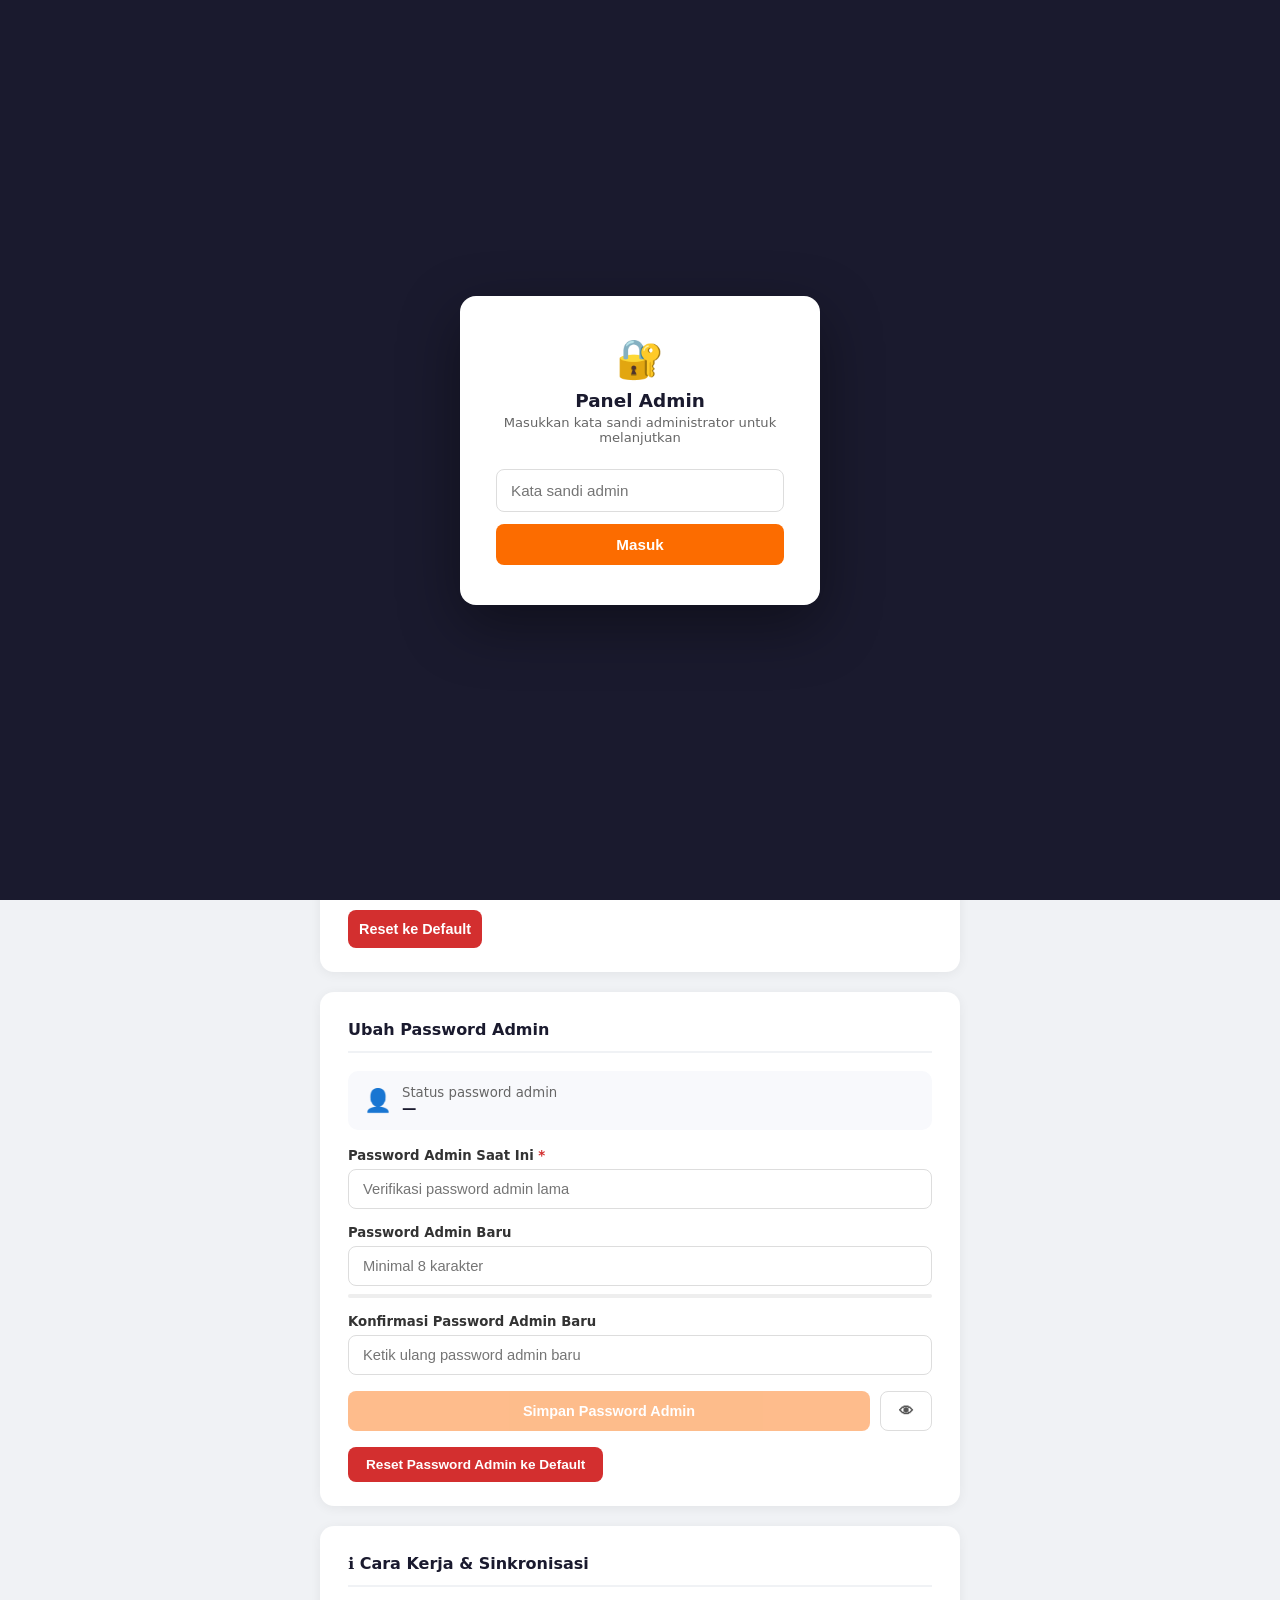
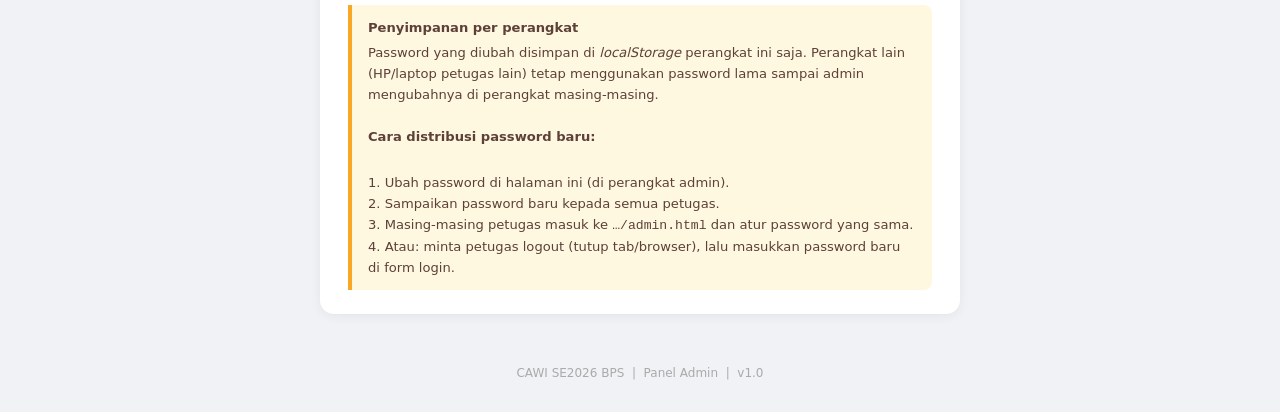
==== admin.html @ 542b2cf7 "First Commit" ====
<!DOCTYPE html>
<html lang="id">
<head>
  <meta charset="UTF-8"/>
  <meta name="viewport" content="width=device-width, initial-scale=1.0"/>
  <title>Admin — CAWI SE2026 BPS</title>
  <style>
    *, *::before, *::after { box-sizing: border-box; margin: 0; padding: 0; }
    body {
      font-family: 'Segoe UI', system-ui, sans-serif;
      background: #f0f2f5;
      min-height: 100vh;
      display: flex;
      flex-direction: column;
      align-items: center;
      padding: 32px 16px;
      color: #1a1a2e;
    }

    /* ── Gate ── */
    #adminGate {
      position: fixed; inset: 0;
      background: #1a1a2e;
      display: flex; align-items: center; justify-content: center;
      z-index: 9999;
    }
    .gate-box {
      background: #fff;
      border-radius: 16px;
      padding: 40px 36px;
      width: 360px;
      box-shadow: 0 20px 60px rgba(0,0,0,.4);
      text-align: center;
    }
    .gate-box .logo {
      font-size: 2.4rem;
      margin-bottom: 8px;
    }
    .gate-box h2 {
      font-size: 1.15rem;
      font-weight: 700;
      color: #1a1a2e;
      margin-bottom: 4px;
    }
    .gate-box p {
      font-size: .82rem;
      color: #666;
      margin-bottom: 24px;
    }
    .gate-box input {
      width: 100%;
      padding: 12px 14px;
      border: 1.5px solid #ddd;
      border-radius: 8px;
      font-size: .95rem;
      outline: none;
      margin-bottom: 12px;
      transition: border-color .2s;
    }
    .gate-box input:focus { border-color: #fc6c00; }
    .gate-box button {
      width: 100%;
      padding: 12px;
      background: #fc6c00;
      color: #fff;
      border: none;
      border-radius: 8px;
      font-size: .95rem;
      font-weight: 600;
      cursor: pointer;
      transition: background .2s;
    }
    .gate-box button:hover { background: #e05a00; }
    .gate-error {
      display: none;
      color: #d32f2f;
      font-size: .82rem;
      margin-top: 10px;
    }

    /* ── Header ── */
    .top-bar {
      width: 100%;
      max-width: 640px;
      display: flex;
      align-items: center;
      justify-content: space-between;
      margin-bottom: 28px;
    }
    .top-bar h1 {
      font-size: 1.25rem;
      font-weight: 700;
      color: #1a1a2e;
    }
    .top-bar h1 span { color: #fc6c00; }
    .btn-back {
      text-decoration: none;
      font-size: .83rem;
      color: #555;
      border: 1px solid #ddd;
      padding: 6px 14px;
      border-radius: 8px;
      background: #fff;
      transition: background .2s;
    }
    .btn-back:hover { background: #f5f5f5; }

    /* ── Cards ── */
    .card {
      width: 100%;
      max-width: 640px;
      background: #fff;
      border-radius: 14px;
      padding: 28px 28px 24px;
      box-shadow: 0 2px 12px rgba(0,0,0,.06);
      margin-bottom: 20px;
    }
    .card-title {
      font-size: 1rem;
      font-weight: 700;
      color: #1a1a2e;
      margin-bottom: 18px;
      padding-bottom: 12px;
      border-bottom: 2px solid #f0f2f5;
    }
    .status-row {
      display: flex;
      align-items: center;
      gap: 10px;
      background: #f8f9fc;
      border-radius: 10px;
      padding: 14px 16px;
      margin-bottom: 8px;
    }
    .status-icon { font-size: 1.4rem; }
    .status-label { font-size: .83rem; color: #666; }
    .status-value { font-size: .9rem; font-weight: 600; color: #1a1a2e; }
    .badge {
      display: inline-block;
      font-size: .72rem;
      font-weight: 700;
      padding: 3px 9px;
      border-radius: 20px;
      margin-left: 8px;
    }
    .badge-default { background: #e3f2fd; color: #1565c0; }
    .badge-custom  { background: #e8f5e9; color: #2e7d32; }

    .form-group { margin-bottom: 16px; }
    .form-group label {
      display: block;
      font-size: .83rem;
      font-weight: 600;
      color: #333;
      margin-bottom: 6px;
    }
    .form-group input {
      width: 100%;
      padding: 11px 14px;
      border: 1.5px solid #ddd;
      border-radius: 8px;
      font-size: .92rem;
      outline: none;
      transition: border-color .2s;
    }
    .form-group input:focus { border-color: #fc6c00; }
    .field-hint {
      font-size: .76rem;
      color: #888;
      margin-top: 4px;
    }
    .hash-preview {
      display: none;
      margin-top: 6px;
      padding: 10px 12px;
      background: #f8f9fc;
      border-radius: 8px;
      font-family: monospace;
      font-size: .78rem;
      color: #555;
      word-break: break-all;
    }
    .strength-bar-wrap {
      height: 4px;
      background: #eee;
      border-radius: 4px;
      margin-top: 8px;
      overflow: hidden;
    }
    .strength-bar {
      height: 100%;
      border-radius: 4px;
      transition: width .3s, background .3s;
      width: 0;
    }
    .strength-label {
      font-size: .73rem;
      margin-top: 4px;
    }

    .btn-row {
      display: flex;
      gap: 10px;
      margin-top: 8px;
    }
    .btn {
      flex: 1;
      padding: 11px;
      border: none;
      border-radius: 8px;
      font-size: .9rem;
      font-weight: 600;
      cursor: pointer;
      transition: background .2s, opacity .2s;
    }
    .btn:disabled { opacity: .45; cursor: not-allowed; }
    .btn-primary { background: #fc6c00; color: #fff; }
    .btn-primary:not(:disabled):hover { background: #e05a00; }
    .btn-danger  { background: #d32f2f; color: #fff; }
    .btn-danger:not(:disabled):hover  { background: #b71c1c; }
    .btn-outline {
      background: #fff;
      color: #555;
      border: 1.5px solid #ddd;
      flex: none;
      padding: 11px 18px;
    }
    .btn-outline:hover { background: #f5f5f5; }

    .alert {
      display: none;
      border-radius: 8px;
      padding: 12px 16px;
      font-size: .87rem;
      font-weight: 500;
      margin-top: 14px;
    }
    .alert-ok  { background: #e8f5e9; color: #2e7d32; }
    .alert-err { background: #ffebee; color: #c62828; }

    .info-box {
      background: #fff8e1;
      border-left: 4px solid #f9a825;
      border-radius: 0 8px 8px 0;
      padding: 12px 16px;
      font-size: .82rem;
      color: #5d4037;
      line-height: 1.6;
    }
    .info-box strong { display: block; margin-bottom: 4px; }

    footer {
      margin-top: 32px;
      font-size: .75rem;
      color: #aaa;
      text-align: center;
    }
    @media(max-width:600px){
      body{padding:16px 10px}
      .card{padding:18px 16px}
      .btn-row{flex-direction:column}
      .btn-row button{width:100%}
      .top-bar h1{font-size:1rem}
    }
  </style>
</head>
<body>

<!-- ─── Admin Gate ─── -->
<div id="adminGate">
  <div class="gate-box">
    <div class="logo">🔐</div>
    <h2>Panel Admin</h2>
    <p>Masukkan kata sandi administrator untuk melanjutkan</p>
    <input type="password" id="adminPwInput" placeholder="Kata sandi admin"
           onkeydown="if(event.key==='Enter') checkAdminPassword()"/>
    <button onclick="checkAdminPassword()">Masuk</button>
    <div class="gate-error" id="adminPwError">Kata sandi admin salah.</div>
  </div>
</div>

<!-- ─── Main Content ─── -->
<div class="top-bar">
  <h1>Panel <span>Admin</span></h1>
  <a href="daftar.html" class="btn-back">← Dashboard</a>
</div>

<!-- Status password saat ini -->
<div class="card">
  <div class="card-title">Status Password Kuesioner</div>
  <div class="status-row">
    <div class="status-icon">🔑</div>
    <div>
      <div class="status-label">Sumber password aktif</div>
      <div class="status-value" id="pwSourceLabel">—</div>
    </div>
  </div>
  <div class="status-row">
    <div class="status-icon">🛡️</div>
    <div>
      <div class="status-label">Hash SHA-256 aktif</div>
      <div class="status-value" id="pwHashLabel" style="font-family:monospace;font-size:.78rem;word-break:break-all">—</div>
    </div>
  </div>
</div>

<!-- Ubah password kuesioner -->
<div class="card">
  <div class="card-title">Ubah Password Kuesioner</div>

  <div class="form-group">
    <label>Password Baru</label>
    <input type="password" id="newPw" placeholder="Minimal 8 karakter"
           oninput="onNewPwInput()" autocomplete="new-password"/>
    <div class="strength-bar-wrap">
      <div class="strength-bar" id="strengthBar"></div>
    </div>
    <div class="strength-label" id="strengthLabel"></div>
  </div>

  <div class="form-group">
    <label>Konfirmasi Password Baru</label>
    <input type="password" id="confirmPw" placeholder="Ketik ulang password baru"
           oninput="updateSaveBtn()" autocomplete="new-password"/>
  </div>

  <div class="form-group">
    <label>Preview Hash SHA-256 <span style="font-weight:400;color:#888">(otomatis)</span></label>
    <div class="hash-preview" id="hashPreview">—</div>
    <div class="field-hint">Hash ini yang disimpan — password asli tidak pernah tersimpan.</div>
  </div>

  <div class="btn-row">
    <button class="btn btn-primary" id="btnSave" onclick="saveNewPassword()" disabled>
      Simpan Password Baru
    </button>
    <button class="btn btn-outline" onclick="toggleShowPw()">👁</button>
  </div>

  <div class="alert alert-ok"  id="alertOk">✅ Password berhasil diubah dan disimpan di perangkat ini.</div>
  <div class="alert alert-err" id="alertErr"></div>
</div>

<!-- Reset ke default -->
<div class="card">
  <div class="card-title">Reset ke Password Default (Kuesioner)</div>
  <div class="info-box" style="margin-bottom:16px">
    <strong>⚠️ Perhatian</strong>
    Reset akan menghapus password kustom di perangkat ini. Perangkat akan kembali menggunakan
    password default yang tertanam di dalam kode program.
  </div>
  <button class="btn btn-danger" onclick="resetToDefault()">Reset ke Default</button>
  <div class="alert alert-ok" id="alertReset">✅ Berhasil direset. Perangkat kini menggunakan password default.</div>
</div>

<!-- Ubah password admin -->
<div class="card">
  <div class="card-title">Ubah Password Admin</div>

  <div class="status-row" style="margin-bottom:18px">
    <div class="status-icon">👤</div>
    <div>
      <div class="status-label">Status password admin</div>
      <div class="status-value" id="adminPwStatusLabel">—</div>
    </div>
  </div>

  <div class="form-group">
    <label>Password Admin Saat Ini <span style="color:#d32f2f">*</span></label>
    <input type="password" id="curAdminPw" placeholder="Verifikasi password admin lama"
           autocomplete="current-password"/>
  </div>
  <div class="form-group">
    <label>Password Admin Baru</label>
    <input type="password" id="newAdminPw" placeholder="Minimal 8 karakter"
           oninput="onNewAdminPwInput()" autocomplete="new-password"/>
    <div class="strength-bar-wrap">
      <div class="strength-bar" id="adminStrengthBar"></div>
    </div>
    <div class="strength-label" id="adminStrengthLabel"></div>
  </div>
  <div class="form-group">
    <label>Konfirmasi Password Admin Baru</label>
    <input type="password" id="confirmAdminPw" placeholder="Ketik ulang password admin baru"
           oninput="updateSaveAdminBtn()" autocomplete="new-password"/>
  </div>

  <div class="btn-row">
    <button class="btn btn-primary" id="btnSaveAdmin" onclick="saveAdminPassword()" disabled>
      Simpan Password Admin
    </button>
    <button class="btn btn-outline" onclick="toggleShowAdminPw()">👁</button>
  </div>
  <div class="alert alert-ok"  id="alertAdminOk">✅ Password admin berhasil diubah.</div>
  <div class="alert alert-err" id="alertAdminErr"></div>

  <div style="margin-top:16px">
    <button class="btn btn-danger" onclick="resetAdminToDefault()" style="width:auto;padding:10px 18px;font-size:.85rem">
      Reset Password Admin ke Default
    </button>
    <div class="alert alert-ok" id="alertAdminReset">✅ Password admin direset ke default.</div>
  </div>
</div>

<!-- Info sinkronisasi -->
<div class="card">
  <div class="card-title">ℹ️ Cara Kerja & Sinkronisasi</div>
  <div class="info-box">
    <strong>Penyimpanan per perangkat</strong>
    Password yang diubah disimpan di <em>localStorage</em> perangkat ini saja. Perangkat lain
    (HP/laptop petugas lain) tetap menggunakan password lama sampai admin mengubahnya di
    perangkat masing-masing.<br><br>
    <strong>Cara distribusi password baru:</strong><br>
    1. Ubah password di halaman ini (di perangkat admin).<br>
    2. Sampaikan password baru kepada semua petugas.<br>
    3. Masing-masing petugas masuk ke <code>…/admin.html</code> dan atur password yang sama.<br>
    4. Atau: minta petugas logout (tutup tab/browser), lalu masukkan password baru di form login.
  </div>
</div>

<footer>CAWI SE2026 BPS &nbsp;|&nbsp; Panel Admin &nbsp;|&nbsp; v1.0</footer>

<script>
// ══════════════════════════════════════════════
// ADMIN GATE
// ══════════════════════════════════════════════
// Hash SHA-256 untuk password admin default: AdminBPS2026!
const ADMIN_DEFAULT_HASH  = '5a55c7873ed7338f35d782adb513d336a36086ddec0fa4b6444fda6d440387c2';
const ADMIN_OVERRIDE_KEY  = 'cawi_admin_pw_override_v2';
const ADMIN_SESSION_KEY   = 'cawi_admin_auth_v1';

async function sha256(text) {
  const buf = await crypto.subtle.digest('SHA-256', new TextEncoder().encode(text));
  return [...new Uint8Array(buf)].map(b => b.toString(16).padStart(2, '0')).join('');
}

function getAdminHash() {
  return localStorage.getItem(ADMIN_OVERRIDE_KEY) || ADMIN_DEFAULT_HASH;
}

async function checkAdminPassword() {
  const pw = document.getElementById('adminPwInput').value;
  if (!pw) return;
  const h = await sha256(pw);
  if (h === getAdminHash()) {
    sessionStorage.setItem(ADMIN_SESSION_KEY, '1');
    document.getElementById('adminGate').style.display = 'none';
    initPage();
  } else {
    document.getElementById('adminPwError').style.display = 'block';
    document.getElementById('adminPwInput').value = '';
    document.getElementById('adminPwInput').focus();
  }
}

document.getElementById('adminPwInput').addEventListener('keydown', e => {
  if (e.key === 'Enter') checkAdminPassword();
});

(function() {
  if (sessionStorage.getItem(ADMIN_SESSION_KEY) === '1') {
    document.getElementById('adminGate').style.display = 'none';
    initPage();
  }
})();

// ══════════════════════════════════════════════
// PASSWORD KUESIONER
// ══════════════════════════════════════════════
const DEFAULT_PW_HASH = '941bacc5d2499f5e06108337bca646d12b59fb1d131cf763fce025b682bdd7d8';
const OVERRIDE_KEY    = 'cawi_pw_override_v2';

function initPage() {
  // Status kuesioner
  const override = localStorage.getItem(OVERRIDE_KEY);
  if (override) {
    document.getElementById('pwSourceLabel').innerHTML = 'Password Kustom <span class="badge badge-custom">Kustom</span>';
    document.getElementById('pwHashLabel').textContent = override;
  } else {
    document.getElementById('pwSourceLabel').innerHTML = 'Password Default <span class="badge badge-default">Default</span>';
    document.getElementById('pwHashLabel').textContent = DEFAULT_PW_HASH;
  }
  // Status admin
  const adminOverride = localStorage.getItem(ADMIN_OVERRIDE_KEY);
  document.getElementById('adminPwStatusLabel').innerHTML = adminOverride
    ? 'Password Kustom <span class="badge badge-custom">Kustom</span>'
    : 'Password Default <span class="badge badge-default">Default</span>';
}

// ── Strength meter helper ──
function passwordStrength(pw) {
  let score = 0;
  if (pw.length >= 8)  score++;
  if (pw.length >= 12) score++;
  if (/[A-Z]/.test(pw)) score++;
  if (/[0-9]/.test(pw)) score++;
  if (/[^A-Za-z0-9]/.test(pw)) score++;
  return score;
}

function applyStrength(pw, barId, lblId) {
  const bar = document.getElementById(barId);
  const lbl = document.getElementById(lblId);
  if (!pw) { bar.style.width = '0'; lbl.textContent = ''; return; }
  const s = passwordStrength(pw);
  const colors = ['#ef5350','#ff7043','#ffa726','#66bb6a','#43a047'];
  const labels = ['Sangat lemah','Lemah','Cukup','Kuat','Sangat kuat'];
  bar.style.width = Math.min(100, s * 20) + '%';
  bar.style.background = colors[s - 1] || '#eee';
  lbl.textContent = pw.length < 8 ? 'Minimal 8 karakter' : (labels[s - 1] || '');
  lbl.style.color = colors[s - 1] || '#999';
}

// ══════════════════════════════════════════════
// UBAH PASSWORD KUESIONER
// ══════════════════════════════════════════════
async function onNewPwInput() {
  const pw = document.getElementById('newPw').value;
  applyStrength(pw, 'strengthBar', 'strengthLabel');
  const preview = document.getElementById('hashPreview');
  if (pw.length >= 8) {
    preview.style.display = 'block';
    preview.textContent = await sha256(pw);
  } else {
    preview.style.display = 'none';
  }
  updateSaveBtn();
}

function updateSaveBtn() {
  const pw  = document.getElementById('newPw').value;
  const cpw = document.getElementById('confirmPw').value;
  document.getElementById('btnSave').disabled = !(pw.length >= 8 && pw === cpw);
}

async function saveNewPassword() {
  const pw  = document.getElementById('newPw').value;
  const cpw = document.getElementById('confirmPw').value;
  hideAlerts();
  if (pw.length < 8) { showAlert('alertErr', 'Password minimal 8 karakter.'); return; }
  if (pw !== cpw)    { showAlert('alertErr', 'Konfirmasi password tidak cocok.'); return; }

  localStorage.setItem(OVERRIDE_KEY, await sha256(pw));

  document.getElementById('newPw').value = '';
  document.getElementById('confirmPw').value = '';
  document.getElementById('hashPreview').style.display = 'none';
  document.getElementById('strengthBar').style.width = '0';
  document.getElementById('strengthLabel').textContent = '';
  document.getElementById('btnSave').disabled = true;
  initPage();
  showAlert('alertOk', null);
}

function resetToDefault() {
  hideAlerts();
  localStorage.removeItem(OVERRIDE_KEY);
  initPage();
  document.getElementById('alertReset').style.display = 'block';
  setTimeout(() => { document.getElementById('alertReset').style.display = 'none'; }, 4000);
}

// ══════════════════════════════════════════════
// UBAH PASSWORD ADMIN
// ══════════════════════════════════════════════
function onNewAdminPwInput() {
  applyStrength(document.getElementById('newAdminPw').value, 'adminStrengthBar', 'adminStrengthLabel');
  updateSaveAdminBtn();
}

function updateSaveAdminBtn() {
  const pw  = document.getElementById('newAdminPw').value;
  const cpw = document.getElementById('confirmAdminPw').value;
  document.getElementById('btnSaveAdmin').disabled = !(pw.length >= 8 && pw === cpw);
}

async function saveAdminPassword() {
  const cur = document.getElementById('curAdminPw').value;
  const pw  = document.getElementById('newAdminPw').value;
  const cpw = document.getElementById('confirmAdminPw').value;

  hideAdminAlerts();

  if (!cur) { showAdminAlert('alertAdminErr', 'Masukkan password admin saat ini untuk verifikasi.'); return; }
  const curHash = await sha256(cur);
  if (curHash !== getAdminHash()) { showAdminAlert('alertAdminErr', 'Password admin saat ini salah.'); return; }
  if (pw.length < 8) { showAdminAlert('alertAdminErr', 'Password baru minimal 8 karakter.'); return; }
  if (pw !== cpw)    { showAdminAlert('alertAdminErr', 'Konfirmasi password tidak cocok.'); return; }

  localStorage.setItem(ADMIN_OVERRIDE_KEY, await sha256(pw));

  document.getElementById('curAdminPw').value = '';
  document.getElementById('newAdminPw').value = '';
  document.getElementById('confirmAdminPw').value = '';
  document.getElementById('adminStrengthBar').style.width = '0';
  document.getElementById('adminStrengthLabel').textContent = '';
  document.getElementById('btnSaveAdmin').disabled = true;
  initPage();
  showAdminAlert('alertAdminOk', null);
}

function resetAdminToDefault() {
  hideAdminAlerts();
  localStorage.removeItem(ADMIN_OVERRIDE_KEY);
  initPage();
  document.getElementById('alertAdminReset').style.display = 'block';
  setTimeout(() => { document.getElementById('alertAdminReset').style.display = 'none'; }, 4000);
}

let showingAdminPw = false;
function toggleShowAdminPw() {
  showingAdminPw = !showingAdminPw;
  ['curAdminPw','newAdminPw','confirmAdminPw'].forEach(id => {
    document.getElementById(id).type = showingAdminPw ? 'text' : 'password';
  });
}

function showAlert(id, msg) {
  const el = document.getElementById(id);
  if (msg) el.textContent = msg;
  el.style.display = 'block';
  setTimeout(() => { el.style.display = 'none'; }, 4000);
}

function hideAlerts() {
  ['alertOk','alertErr','alertReset'].forEach(id => {
    document.getElementById(id).style.display = 'none';
  });
}

function showAdminAlert(id, msg) { showAlert(id, msg); }

function hideAdminAlerts() {
  ['alertAdminOk','alertAdminErr','alertAdminReset'].forEach(id => {
    document.getElementById(id).style.display = 'none';
  });
}

let showingPw = false;
function toggleShowPw() {
  showingPw = !showingPw;
  ['newPw','confirmPw'].forEach(id => {
    document.getElementById(id).type = showingPw ? 'text' : 'password';
  });
}
</script>
</body>
</html>
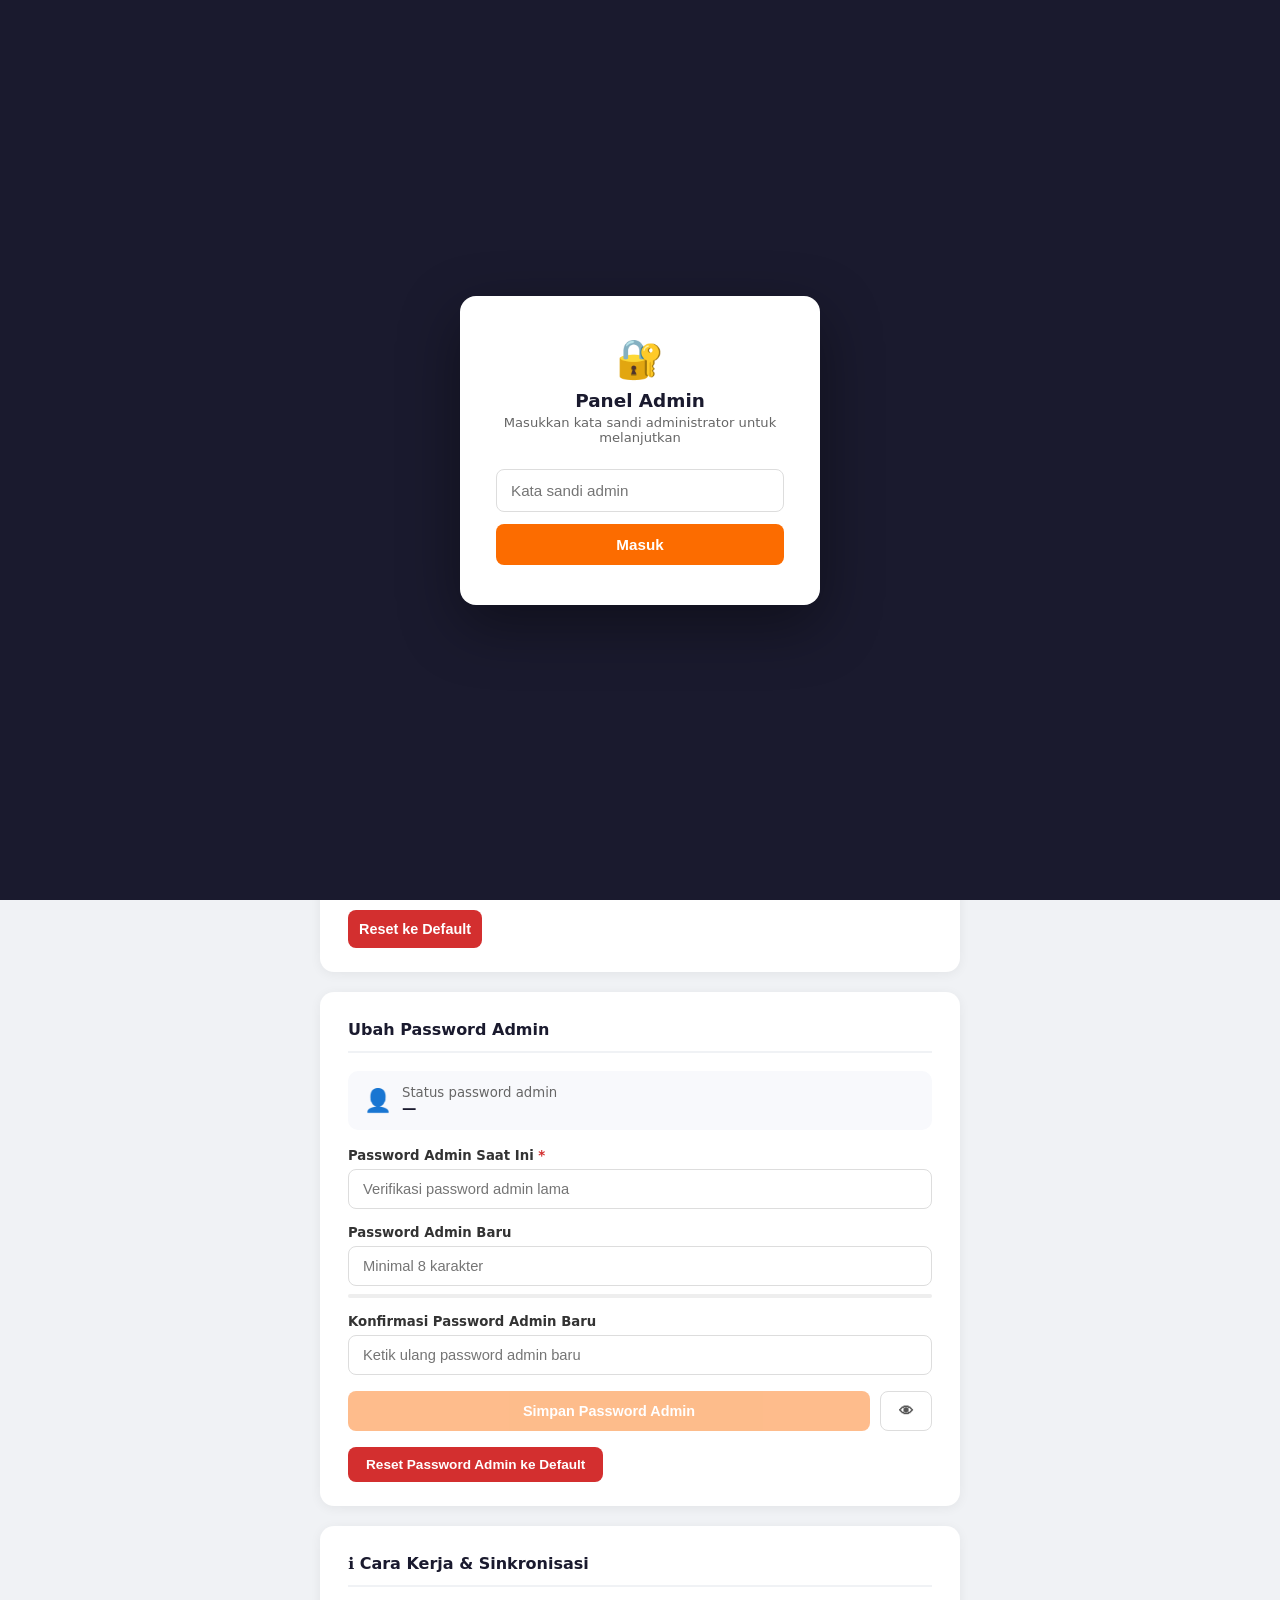
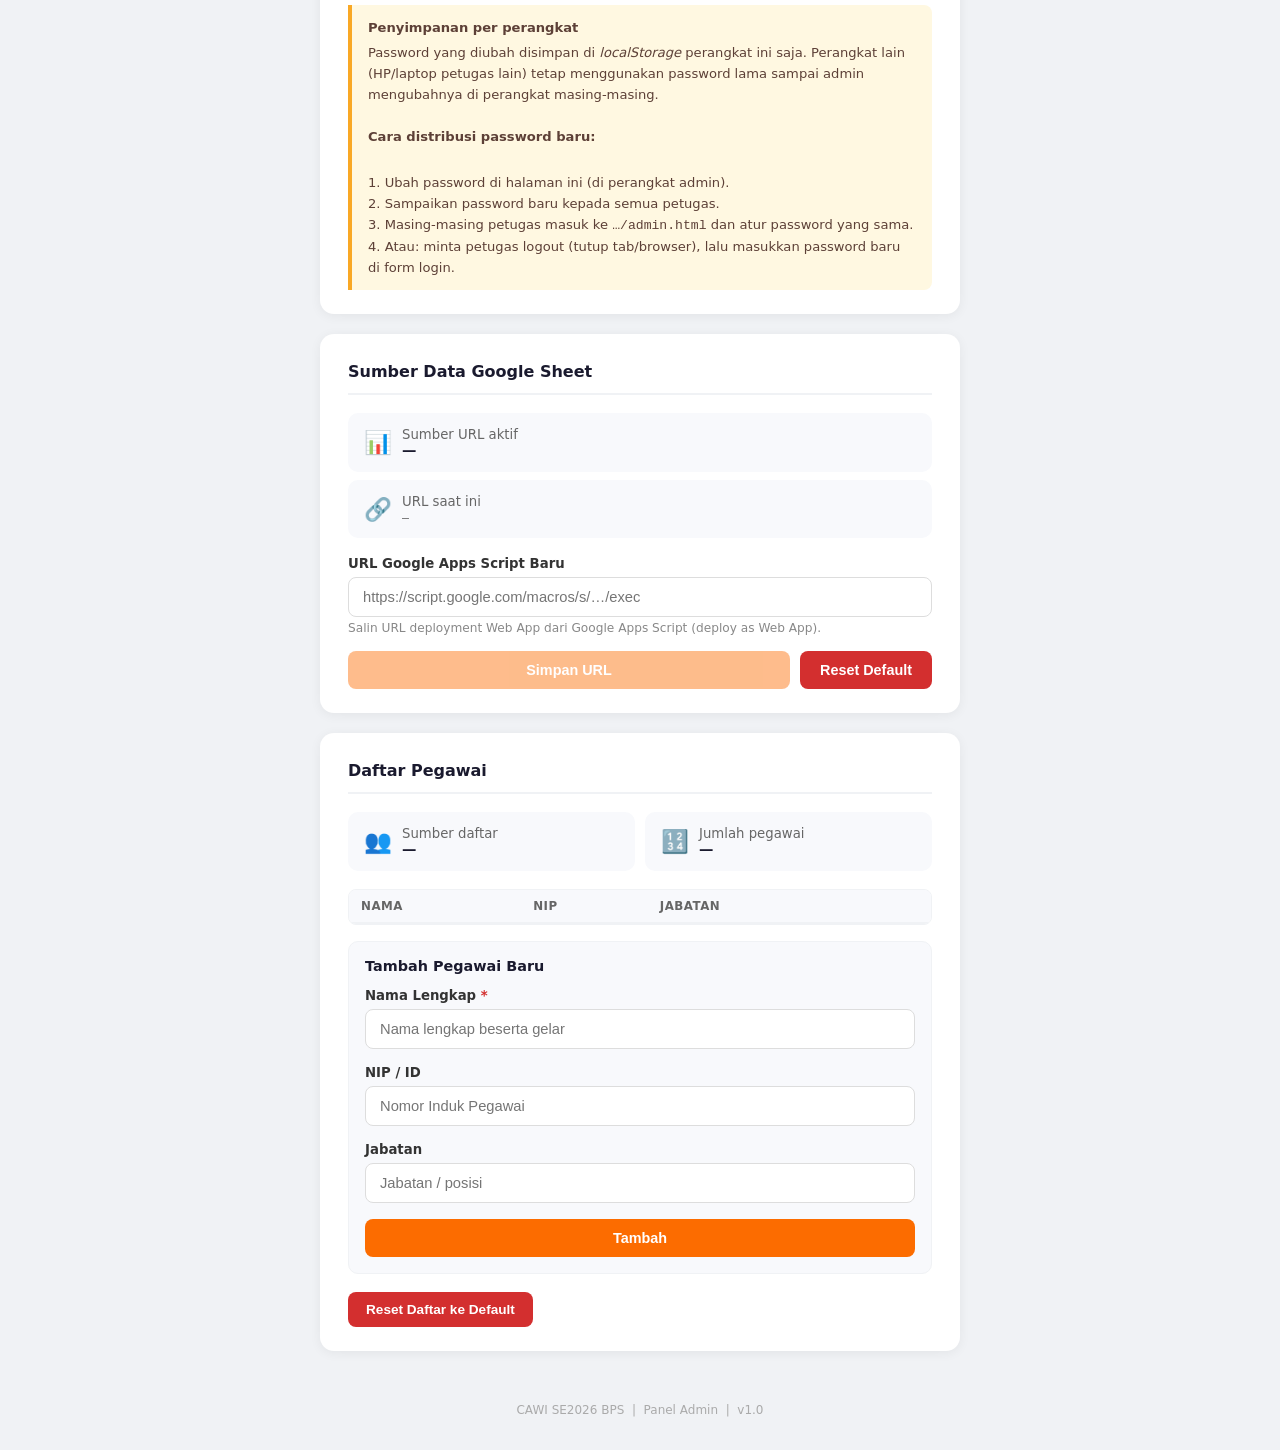
==== commit 4b667551: "Add Google Sheets integration and employee management features in admin panel" ====
--- a/admin.html
+++ b/admin.html
@@ -262,6 +262,53 @@
       .btn-row button{width:100%}
       .top-bar h1{font-size:1rem}
     }
+
+    /* ── Pegawai Table ── */
+    .pg-table-wrap {
+      max-height: 300px;
+      overflow-y: auto;
+      border: 1px solid #f0f2f5;
+      border-radius: 8px;
+      margin-bottom: 16px;
+    }
+    .pg-table {
+      width: 100%;
+      border-collapse: collapse;
+      font-size: .84rem;
+    }
+    .pg-table th {
+      background: #f8f9fc;
+      font-size: .74rem;
+      font-weight: 700;
+      color: #666;
+      text-transform: uppercase;
+      letter-spacing: .5px;
+      padding: 9px 12px;
+      text-align: left;
+      border-bottom: 2px solid #f0f2f5;
+      position: sticky;
+      top: 0;
+    }
+    .pg-table td {
+      padding: 9px 12px;
+      border-bottom: 1px solid #f5f6fa;
+      vertical-align: middle;
+    }
+    .pg-table tr:last-child td { border-bottom: none; }
+    .pg-table tr:hover td { background: #fffaf7; }
+    .pg-form-box {
+      border: 1.5px solid #f0f2f5;
+      border-radius: 10px;
+      padding: 16px;
+      background: #f8f9fc;
+      margin-top: 4px;
+    }
+    .pg-form-title {
+      font-size: .9rem;
+      font-weight: 700;
+      color: #1a1a2e;
+      margin-bottom: 14px;
+    }
   </style>
 </head>
 <body>
@@ -415,6 +462,105 @@
     2. Sampaikan password baru kepada semua petugas.<br>
     3. Masing-masing petugas masuk ke <code>…/admin.html</code> dan atur password yang sama.<br>
     4. Atau: minta petugas logout (tutup tab/browser), lalu masukkan password baru di form login.
+  </div>
+</div>
+
+<!-- ─── Sumber Google Sheet ─── -->
+<div class="card">
+  <div class="card-title">Sumber Data Google Sheet</div>
+
+  <div class="status-row">
+    <div class="status-icon">📊</div>
+    <div>
+      <div class="status-label">Sumber URL aktif</div>
+      <div class="status-value" id="sheetSourceLabel">—</div>
+    </div>
+  </div>
+  <div class="status-row" style="align-items:flex-start">
+    <div class="status-icon" style="padding-top:2px">🔗</div>
+    <div style="min-width:0;overflow:hidden">
+      <div class="status-label">URL saat ini</div>
+      <div id="sheetUrlLabel" style="font-family:monospace;font-size:.72rem;word-break:break-all;color:#555;margin-top:2px">—</div>
+    </div>
+  </div>
+
+  <div class="form-group" style="margin-top:18px">
+    <label>URL Google Apps Script Baru</label>
+    <input type="text" id="newSheetUrl" placeholder="https://script.google.com/macros/s/…/exec"
+           oninput="updateSaveSheetBtn()"/>
+    <div class="field-hint">Salin URL deployment Web App dari Google Apps Script (deploy as Web App).</div>
+  </div>
+
+  <div class="btn-row">
+    <button class="btn btn-primary" id="btnSaveSheet" onclick="saveSheetUrl()" disabled>Simpan URL</button>
+    <button class="btn btn-danger" onclick="resetSheetUrl()" style="flex:none;padding:11px 20px">Reset Default</button>
+  </div>
+  <div class="alert alert-ok"  id="alertSheetOk"></div>
+  <div class="alert alert-err" id="alertSheetErr"></div>
+</div>
+
+<!-- ─── Daftar Pegawai ─── -->
+<div class="card">
+  <div class="card-title">Daftar Pegawai</div>
+
+  <div style="display:flex;gap:10px;margin-bottom:18px;flex-wrap:wrap">
+    <div class="status-row" style="flex:1;min-width:160px;margin-bottom:0">
+      <div class="status-icon">👥</div>
+      <div>
+        <div class="status-label">Sumber daftar</div>
+        <div class="status-value" id="pegawaiSourceLabel">—</div>
+      </div>
+    </div>
+    <div class="status-row" style="flex:1;min-width:120px;margin-bottom:0">
+      <div class="status-icon">🔢</div>
+      <div>
+        <div class="status-label">Jumlah pegawai</div>
+        <div class="status-value" id="pegawaiCountLabel">—</div>
+      </div>
+    </div>
+  </div>
+
+  <div class="pg-table-wrap">
+    <table class="pg-table">
+      <thead>
+        <tr>
+          <th>Nama</th>
+          <th>NIP</th>
+          <th>Jabatan</th>
+          <th></th>
+        </tr>
+      </thead>
+      <tbody id="pegawaiTbody"></tbody>
+    </table>
+  </div>
+
+  <div class="pg-form-box" id="pgForm">
+    <div class="pg-form-title" id="pgFormTitle">Tambah Pegawai Baru</div>
+    <div class="form-group">
+      <label>Nama Lengkap <span style="color:#d32f2f">*</span></label>
+      <input type="text" id="pgNama" placeholder="Nama lengkap beserta gelar"/>
+    </div>
+    <div class="form-group">
+      <label>NIP / ID</label>
+      <input type="text" id="pgNip" placeholder="Nomor Induk Pegawai"/>
+    </div>
+    <div class="form-group">
+      <label>Jabatan</label>
+      <input type="text" id="pgJabatan" placeholder="Jabatan / posisi"/>
+    </div>
+    <div class="btn-row">
+      <button class="btn btn-primary" id="btnSavePg" onclick="savePegawai()">Tambah</button>
+      <button class="btn btn-outline" id="btnCancelPg" onclick="cancelEditPegawai()" style="display:none;flex:none;padding:11px 18px">Batal</button>
+    </div>
+  </div>
+
+  <div class="alert alert-ok"  id="alertPgOk"></div>
+  <div class="alert alert-err" id="alertPgErr"></div>
+
+  <div style="margin-top:18px">
+    <button class="btn btn-danger" onclick="resetPegawai()" style="width:auto;padding:10px 18px;font-size:.85rem">
+      Reset Daftar ke Default
+    </button>
   </div>
 </div>
 
@@ -485,6 +631,9 @@
   document.getElementById('adminPwStatusLabel').innerHTML = adminOverride
     ? 'Password Kustom <span class="badge badge-custom">Kustom</span>'
     : 'Password Default <span class="badge badge-default">Default</span>';
+
+  initSheetCard();
+  initPegawaiCard();
 }
 
 // ── Strength meter helper ──
@@ -643,6 +792,189 @@
     document.getElementById(id).type = showingPw ? 'text' : 'password';
   });
 }
+
+// ══════════════════════════════════════════════
+// SUMBER GOOGLE SHEET
+// ══════════════════════════════════════════════
+const DEFAULT_SCRIPT_URL = 'https://script.google.com/macros/s/AKfycbyUp2xUJBnCqy0csDsfcSCYE34vmtyjq6gag7rAUMZbkPp4ypL7FNdtnBtpmrW99RFq_w/exec';
+const SHEET_URL_KEY = 'cawi_script_url_override';
+
+function initSheetCard() {
+  const custom = localStorage.getItem(SHEET_URL_KEY);
+  document.getElementById('sheetSourceLabel').innerHTML = custom
+    ? 'URL Kustom <span class="badge badge-custom">Kustom</span>'
+    : 'URL Default <span class="badge badge-default">Default</span>';
+  document.getElementById('sheetUrlLabel').textContent = custom || DEFAULT_SCRIPT_URL;
+}
+
+function updateSaveSheetBtn() {
+  const val = document.getElementById('newSheetUrl').value.trim();
+  document.getElementById('btnSaveSheet').disabled = !val.startsWith('https://');
+}
+
+function saveSheetUrl() {
+  const val = document.getElementById('newSheetUrl').value.trim();
+  if (!val.startsWith('https://')) {
+    showSheetAlert('alertSheetErr', '❌ URL tidak valid. Harus dimulai dengan https://');
+    return;
+  }
+  localStorage.setItem(SHEET_URL_KEY, val);
+  document.getElementById('newSheetUrl').value = '';
+  document.getElementById('btnSaveSheet').disabled = true;
+  initSheetCard();
+  showSheetAlert('alertSheetOk', '✅ URL Google Sheet berhasil disimpan.');
+}
+
+function resetSheetUrl() {
+  localStorage.removeItem(SHEET_URL_KEY);
+  initSheetCard();
+  showSheetAlert('alertSheetOk', '✅ URL direset ke default.');
+}
+
+function showSheetAlert(id, msg) {
+  ['alertSheetOk','alertSheetErr'].forEach(x => { document.getElementById(x).style.display = 'none'; });
+  const el = document.getElementById(id);
+  el.textContent = msg;
+  el.style.display = 'block';
+  setTimeout(() => { el.style.display = 'none'; }, 4000);
+}
+
+// ══════════════════════════════════════════════
+// DAFTAR PEGAWAI
+// ══════════════════════════════════════════════
+const PEGAWAI_KEY = 'cawi_pegawai_override';
+const DEFAULT_PEGAWAI = [
+  {"nama":"Gede Iwan Santika SST, M.M.","nip":"197807072002121002","jabatan":"Kepala BPS Kabupaten Buleleng"},
+  {"nama":"I Ketut Ariasa, SE","nip":"197306041994011001","jabatan":"Kepala Subbagian Umum"},
+  {"nama":"I Komang Ari Wijaya, SST, M.Agb","nip":"198611152009021002","jabatan":"Statistisi Ahli Madya"},
+  {"nama":"Ketut Ksama Putra SST., M.Si.","nip":"199004042013111001","jabatan":"Statistisi Ahli Muda"},
+  {"nama":"Alit Mahendra, SST","nip":"199204222014121001","jabatan":"Statistisi Ahli Muda"},
+  {"nama":"Nyoman Subaktiyasa, SE","nip":"197106261994011001","jabatan":"Statistisi Ahli Muda"},
+  {"nama":"Ni Made Egy Wira Astuti, SST","nip":"199203302014122001","jabatan":"Statistisi Ahli Muda"},
+  {"nama":"Ni Made Pratiwi Pendit, S.Si., M.Si","nip":"198609142009022007","jabatan":"Statistisi Ahli Muda"},
+  {"nama":"Raden Agus Setiyo Purnawan, SE","nip":"197008251994011001","jabatan":"Statistisi Ahli Muda"},
+  {"nama":"I Made Oka Suarjaya, SST, M.SE.","nip":"198809162010121001","jabatan":"Statistisi Ahli Muda"},
+  {"nama":"Garinca Firgiana Santoso, S.Tr.Stat.","nip":"199902162022012001","jabatan":"Statistisi Ahli Pertama"},
+  {"nama":"I Made Kariasa SST, M.SE.","nip":"199103292014121001","jabatan":"Pranata Komputer Ahli Muda"},
+  {"nama":"Rizq Taufiq Bahtiar Razendrya, S.Tr.Stat.","nip":"200104132023021003","jabatan":"Statistisi Ahli Pertama"},
+  {"nama":"Kadek Suradnyana Wisnawa, SST","nip":"199405202017011001","jabatan":"Statistisi Ahli Pertama"},
+  {"nama":"Amalia Susanti, S.Tr.Stat.","nip":"199901112022012001","jabatan":"Statistisi Ahli Pertama"},
+  {"nama":"Ni Luh Putu Yayang Septia Ningsih, S.Tr.Stat.","nip":"199812302022012001","jabatan":"Statistisi Ahli Pertama"},
+  {"nama":"Novia Putri Lestari, S.Tr.Stat.","nip":"199811242022012002","jabatan":"Statistisi Ahli Pertama"},
+  {"nama":"Kharisma Pandu Utama, S.Tr.Stat.","nip":"200110172023101002","jabatan":"Statistisi Ahli Pertama"},
+  {"nama":"Sita Dian Maretna, S.Tr.Stat.","nip":"200003302023022001","jabatan":"Pranata Komputer Ahli Pertama"},
+  {"nama":"Erik Rihendri Candra Adifa, S.Tr.Stat.","nip":"199905202023021001","jabatan":"Pranata Komputer Ahli Pertama"},
+  {"nama":"Nyoman Pasek Susena, SE","nip":"198612232011011006","jabatan":"Pranata Komputer Ahli Pertama"},
+  {"nama":"I Made Resdana","nip":"196807172006041017","jabatan":"Statistisi Mahir"},
+  {"nama":"Made Sunika","nip":"197204012007101001","jabatan":"Statistisi Mahir"},
+  {"nama":"I Gede Setya Budhi","nip":"197907052006041005","jabatan":"Pranata Keuangan APBN Terampil"},
+  {"nama":"I Nyoman Samiada","nip":"196902011989021001","jabatan":"Fungsional Umum"},
+  {"nama":"Nyoman Redita","nip":"197009302006041007","jabatan":"Statistisi Mahir"},
+  {"nama":"I Putu Wardana Gelgel","nip":"197104072009011004","jabatan":"Fungsional Umum"},
+  {"nama":"Fadly Muhamad Akbar, S.Tr.Stat.","nip":"200103202024121004","jabatan":"Fungsional Umum / Statistisi Ahli Pertama"},
+  {"nama":"Kasah Aisyah, A.Md.Stat.","nip":"200105212024122001","jabatan":"Fungsional Umum / Statistisi Pelaksana"},
+  {"nama":"I Ketut Edi Mudarta","nip":"198307302025211036","jabatan":"PPPK - Operator Layanan Operasional"},
+  {"nama":"I Made Wiradana","nip":"198507072025211071","jabatan":"PPPK - Operator Layanan Operasional"},
+  {"nama":"Ketut Swadana","nip":"196911272025211007","jabatan":"PPPK - Operator Layanan Operasional"},
+  {"nama":"Putri Octaviana","nip":"199510142025212054","jabatan":"PPPK - Operator Layanan Operasional"},
+  {"nama":"Ni Nengah Sekar","nip":"198507172025212050","jabatan":"PPPK - Pengelola Umum Operasional"},
+  {"nama":"Muhammad Zulkarnain, S.Tr.Stat","nip":"199901152023021001","jabatan":"Pranata Komputer Ahli Pertama"}
+];
+
+let pegawaiList = [];
+let editingIdx  = -1;
+
+function initPegawaiCard() {
+  const raw = localStorage.getItem(PEGAWAI_KEY);
+  pegawaiList = raw ? JSON.parse(raw) : DEFAULT_PEGAWAI.map(p => ({...p}));
+  const isCustom = !!raw;
+  document.getElementById('pegawaiSourceLabel').innerHTML = isCustom
+    ? 'Daftar Kustom <span class="badge badge-custom">Kustom</span>'
+    : 'Daftar Default <span class="badge badge-default">Default</span>';
+  document.getElementById('pegawaiCountLabel').textContent = pegawaiList.length + ' pegawai';
+  renderPegawaiTable();
+}
+
+function renderPegawaiTable() {
+  const tbody = document.getElementById('pegawaiTbody');
+  if (!pegawaiList.length) {
+    tbody.innerHTML = '<tr><td colspan="4" style="text-align:center;color:#aaa;padding:20px">Belum ada data pegawai</td></tr>';
+    return;
+  }
+  tbody.innerHTML = pegawaiList.map((p, i) => `
+    <tr>
+      <td style="font-weight:600">${p.nama}</td>
+      <td style="font-family:monospace;font-size:.78rem;color:#555">${p.nip || '—'}</td>
+      <td style="font-size:.82rem;color:#666">${p.jabatan || '—'}</td>
+      <td style="white-space:nowrap">
+        <button class="btn btn-outline" style="padding:4px 10px;font-size:.76rem;flex:none" onclick="editPegawai(${i})">Edit</button>
+        <button class="btn btn-danger"  style="padding:4px 10px;font-size:.76rem;flex:none;margin-left:4px" onclick="deletePegawai(${i})">Hapus</button>
+      </td>
+    </tr>
+  `).join('');
+}
+
+function editPegawai(i) {
+  editingIdx = i;
+  const p = pegawaiList[i];
+  document.getElementById('pgNama').value    = p.nama;
+  document.getElementById('pgNip').value     = p.nip;
+  document.getElementById('pgJabatan').value = p.jabatan;
+  document.getElementById('pgFormTitle').textContent   = 'Edit Pegawai';
+  document.getElementById('btnSavePg').textContent     = 'Simpan Perubahan';
+  document.getElementById('btnCancelPg').style.display = 'inline-flex';
+  document.getElementById('pgForm').scrollIntoView({behavior:'smooth', block:'nearest'});
+}
+
+function cancelEditPegawai() {
+  editingIdx = -1;
+  document.getElementById('pgNama').value    = '';
+  document.getElementById('pgNip').value     = '';
+  document.getElementById('pgJabatan').value = '';
+  document.getElementById('pgFormTitle').textContent   = 'Tambah Pegawai Baru';
+  document.getElementById('btnSavePg').textContent     = 'Tambah';
+  document.getElementById('btnCancelPg').style.display = 'none';
+}
+
+function savePegawai() {
+  const nama    = document.getElementById('pgNama').value.trim();
+  const nip     = document.getElementById('pgNip').value.trim();
+  const jabatan = document.getElementById('pgJabatan').value.trim();
+  if (!nama) { showPgAlert('alertPgErr', '❌ Nama pegawai harus diisi.'); return; }
+  const isEdit = editingIdx >= 0;
+  if (isEdit) {
+    pegawaiList[editingIdx] = {nama, nip, jabatan};
+  } else {
+    pegawaiList.push({nama, nip, jabatan});
+  }
+  localStorage.setItem(PEGAWAI_KEY, JSON.stringify(pegawaiList));
+  cancelEditPegawai();
+  initPegawaiCard();
+  showPgAlert('alertPgOk', isEdit ? '✅ Data pegawai berhasil diperbarui.' : '✅ Pegawai baru berhasil ditambahkan.');
+}
+
+function deletePegawai(i) {
+  if (!confirm('Hapus "' + pegawaiList[i].nama + '" dari daftar?')) return;
+  pegawaiList.splice(i, 1);
+  localStorage.setItem(PEGAWAI_KEY, JSON.stringify(pegawaiList));
+  initPegawaiCard();
+}
+
+function resetPegawai() {
+  if (!confirm('Reset daftar pegawai ke data default? Semua perubahan akan hilang.')) return;
+  localStorage.removeItem(PEGAWAI_KEY);
+  cancelEditPegawai();
+  initPegawaiCard();
+  showPgAlert('alertPgOk', '✅ Daftar pegawai direset ke default.');
+}
+
+function showPgAlert(id, msg) {
+  ['alertPgOk','alertPgErr'].forEach(x => { document.getElementById(x).style.display = 'none'; });
+  const el = document.getElementById(id);
+  el.textContent = msg;
+  el.style.display = 'block';
+  setTimeout(() => { el.style.display = 'none'; }, 4000);
+}
 </script>
 </body>
 </html>
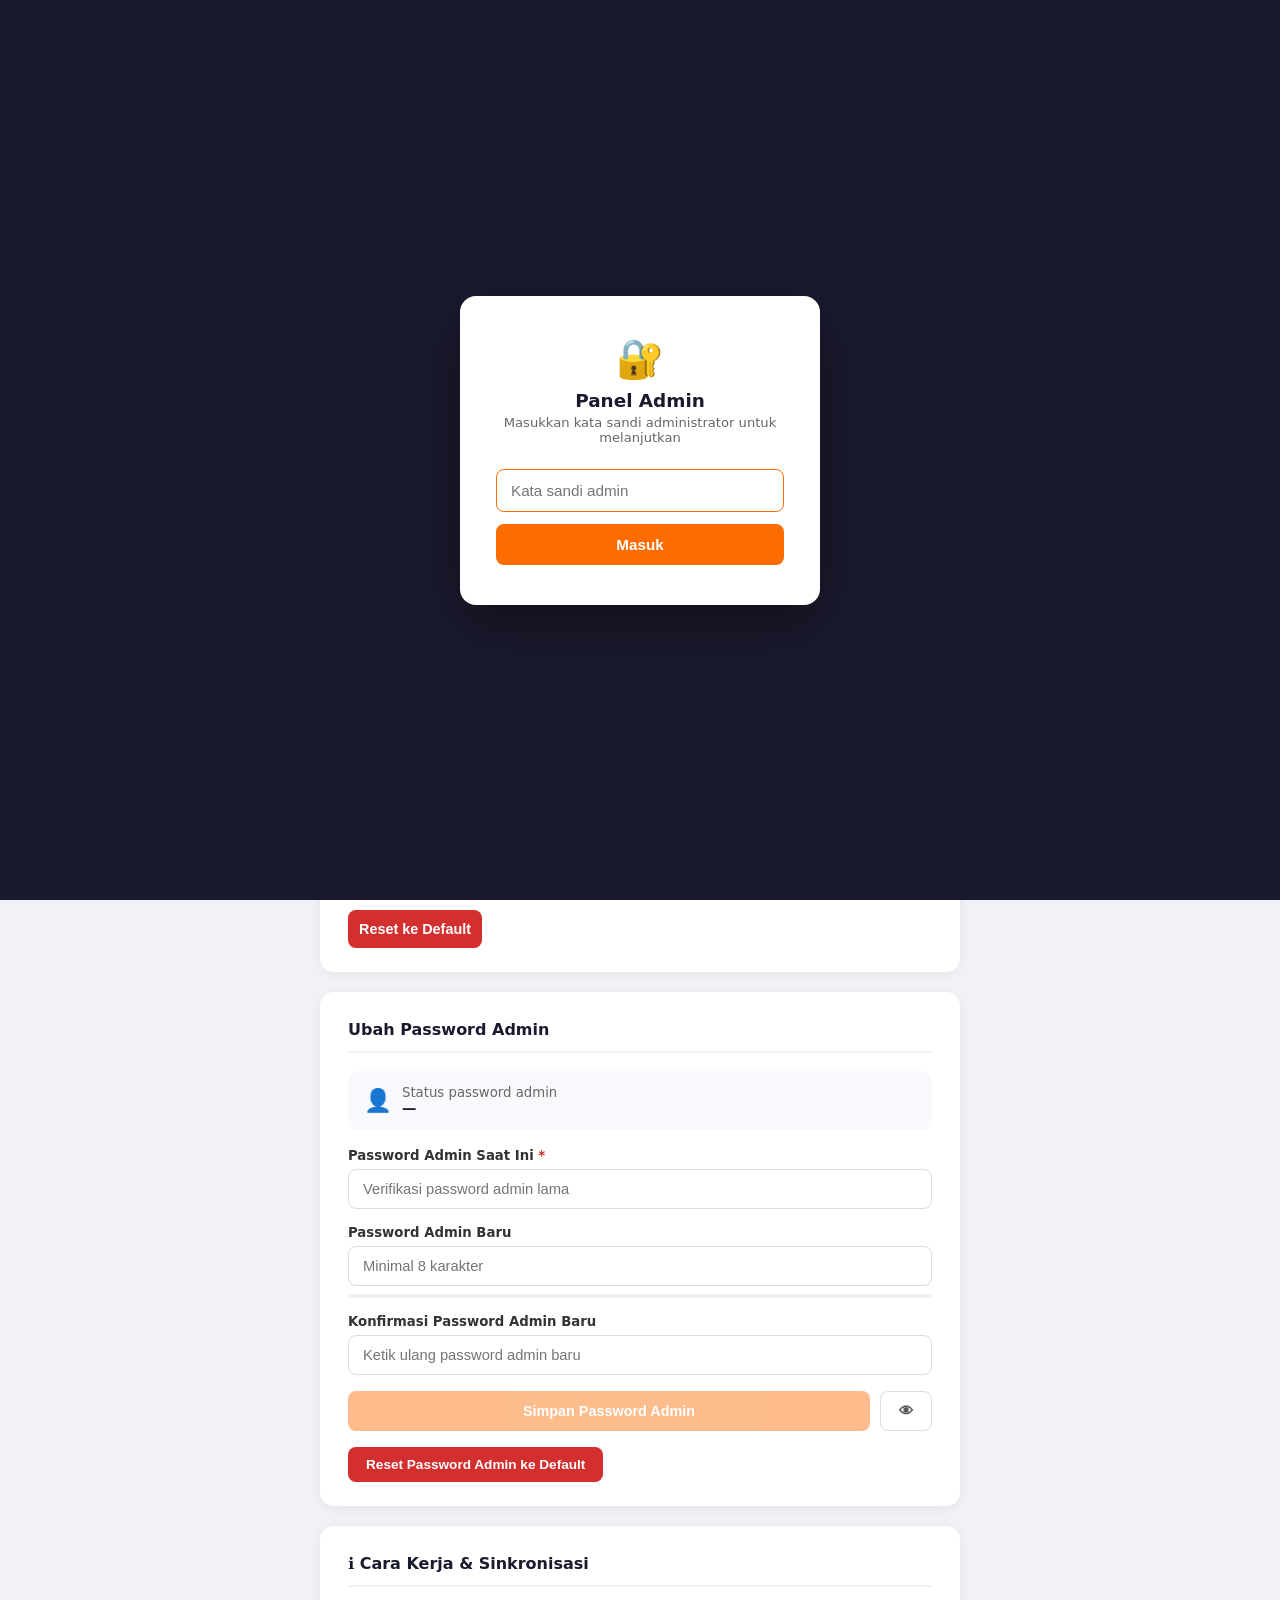
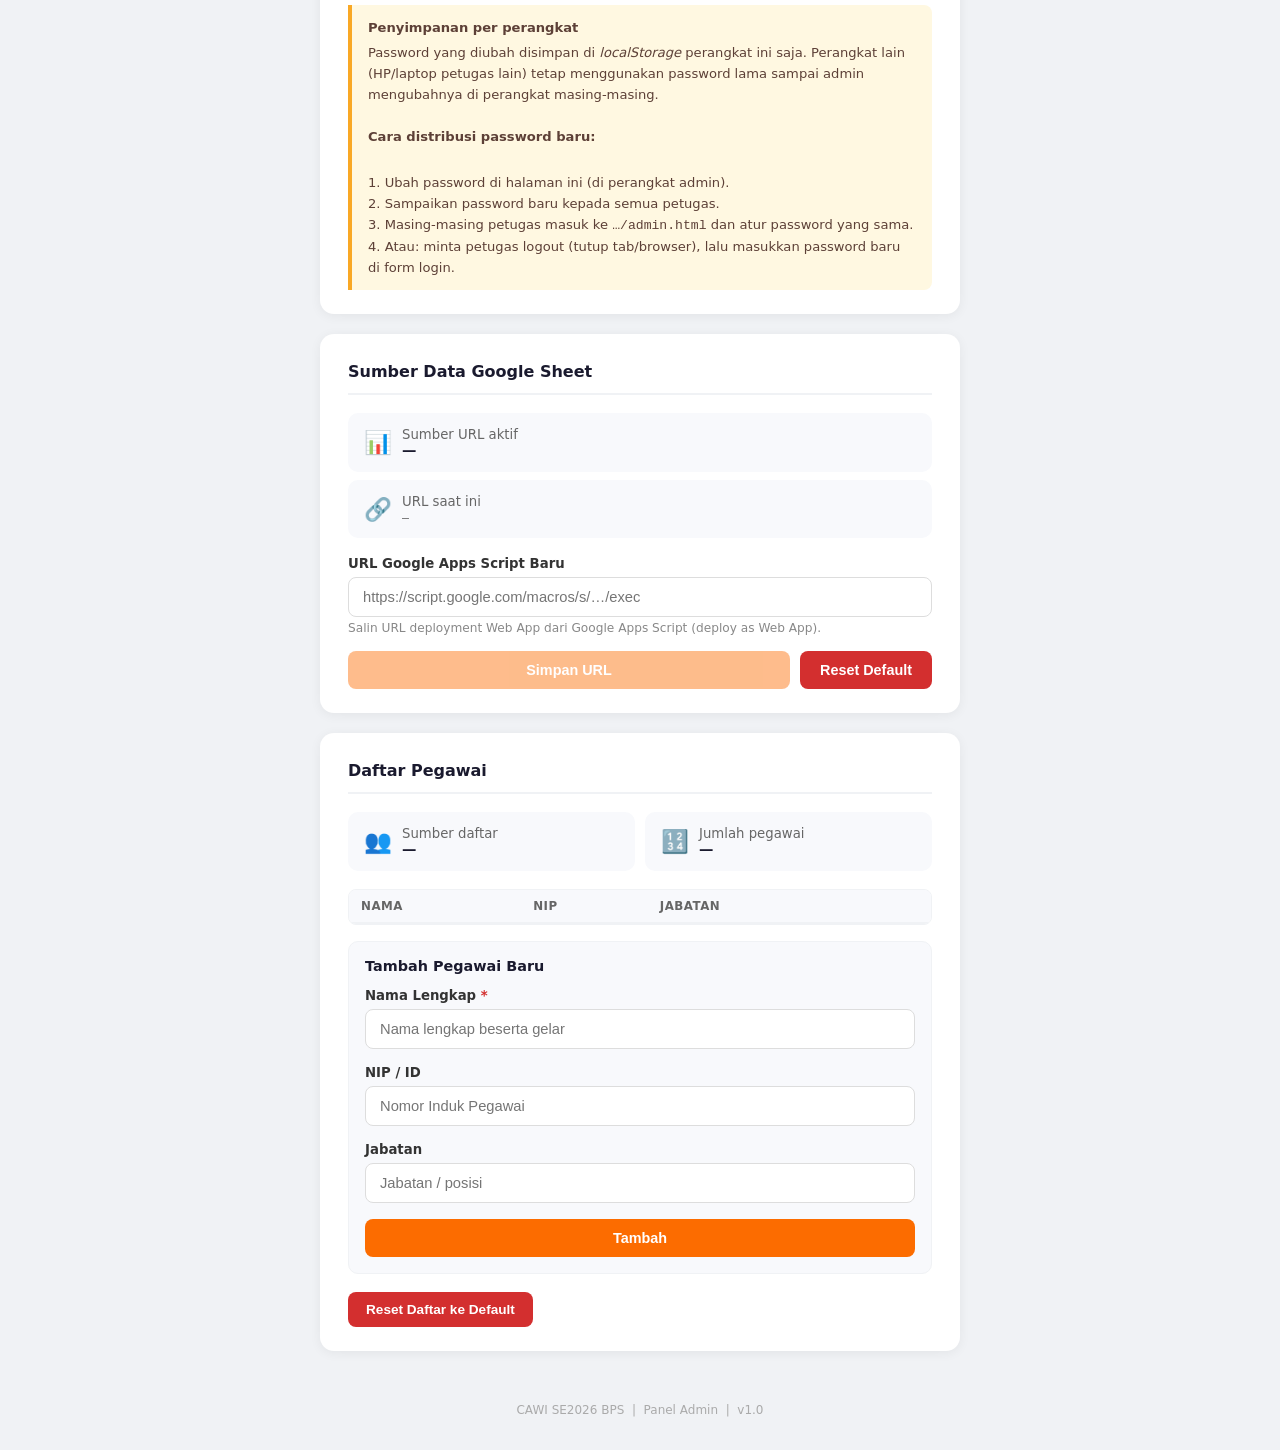
==== commit 62a330ef: "Add logout functionality and improve admin panel user experience" ====
--- a/admin.html
+++ b/admin.html
@@ -329,7 +329,10 @@
 <!-- ─── Main Content ─── -->
 <div class="top-bar">
   <h1>Panel <span>Admin</span></h1>
-  <a href="daftar.html" class="btn-back">← Dashboard</a>
+  <div style="display:flex;gap:8px;align-items:center">
+    <a href="daftar.html" class="btn-back">← Dashboard</a>
+    <button onclick="logoutAdmin()" class="btn-back" style="cursor:pointer;border:1px solid #fed7d7;background:#fff5f5;color:#c53030">&#128274; Keluar</button>
+  </div>
 </div>
 
 <!-- Status password saat ini -->
@@ -568,27 +571,55 @@
 
 <script>
 // ══════════════════════════════════════════════
+// CONSTANTS & SCRIPT URL
+// ══════════════════════════════════════════════
+const DEFAULT_SCRIPT_URL = 'https://script.google.com/macros/s/AKfycbyUp2xUJBnCqy0csDsfcSCYE34vmtyjq6gag7rAUMZbkPp4ypL7FNdtnBtpmrW99RFq_w/exec';
+const SHEET_URL_KEY      = 'cawi_script_url_override';
+
+// ══════════════════════════════════════════════
 // ADMIN GATE
 // ══════════════════════════════════════════════
 // Hash SHA-256 untuk password admin default: AdminBPS2026!
-const ADMIN_DEFAULT_HASH  = '5a55c7873ed7338f35d782adb513d336a36086ddec0fa4b6444fda6d440387c2';
-const ADMIN_OVERRIDE_KEY  = 'cawi_admin_pw_override_v2';
-const ADMIN_SESSION_KEY   = 'cawi_admin_auth_v1';
+const ADMIN_DEFAULT_HASH = '5a55c7873ed7338f35d782adb513d336a36086ddec0fa4b6444fda6d440387c2';
+const DEFAULT_PW_HASH    = '941bacc5d2499f5e06108337bca646d12b59fb1d131cf763fce025b682bdd7d8';
+const ADMIN_SESSION_KEY  = 'cawi_admin_auth_v1';
+
+let _adminHash     = null;
+let _kuesionerHash = null;
+
+function getScriptUrl() {
+  return localStorage.getItem(SHEET_URL_KEY) || DEFAULT_SCRIPT_URL;
+}
 
 async function sha256(text) {
   const buf = await crypto.subtle.digest('SHA-256', new TextEncoder().encode(text));
   return [...new Uint8Array(buf)].map(b => b.toString(16).padStart(2, '0')).join('');
 }
 
-function getAdminHash() {
-  return localStorage.getItem(ADMIN_OVERRIDE_KEY) || ADMIN_DEFAULT_HASH;
+async function fetchConfig() {
+  try {
+    const res = await fetch(getScriptUrl(), {
+      method: 'POST',
+      headers: { 'Content-Type': 'text/plain' },
+      body: JSON.stringify({ action: 'getConfig' })
+    });
+    const d = await res.json();
+    if (d.status === 'ok' && d.data) {
+      if (d.data.admin_pw_hash)     _adminHash     = d.data.admin_pw_hash;
+      if (d.data.kuesioner_pw_hash) _kuesionerHash = d.data.kuesioner_pw_hash;
+    }
+  } catch(e) { /* fallback ke default */ }
+  if (!_adminHash)     _adminHash     = ADMIN_DEFAULT_HASH;
+  if (!_kuesionerHash) _kuesionerHash = DEFAULT_PW_HASH;
 }
 
 async function checkAdminPassword() {
-  const pw = document.getElementById('adminPwInput').value;
+  const input = document.getElementById('adminPwInput');
+  if (input.disabled) return;
+  const pw = input.value;
   if (!pw) return;
   const h = await sha256(pw);
-  if (h === getAdminHash()) {
+  if (h === _adminHash) {
     sessionStorage.setItem(ADMIN_SESSION_KEY, '1');
     document.getElementById('adminGate').style.display = 'none';
     initPage();
@@ -603,32 +634,42 @@
   if (e.key === 'Enter') checkAdminPassword();
 });
 
-(function() {
+(async function() {
+  const input = document.getElementById('adminPwInput');
+  const btn   = document.querySelector('#adminGate .gate-box button');
+  input.disabled    = true;
+  input.placeholder = 'Memuat…';
+  btn.disabled      = true;
+
+  await fetchConfig();
+
   if (sessionStorage.getItem(ADMIN_SESSION_KEY) === '1') {
     document.getElementById('adminGate').style.display = 'none';
     initPage();
+    return;
   }
+
+  input.disabled    = false;
+  input.placeholder = 'Kata sandi admin';
+  btn.disabled      = false;
+  input.focus();
 })();
 
 // ══════════════════════════════════════════════
 // PASSWORD KUESIONER
 // ══════════════════════════════════════════════
-const DEFAULT_PW_HASH = '941bacc5d2499f5e06108337bca646d12b59fb1d131cf763fce025b682bdd7d8';
-const OVERRIDE_KEY    = 'cawi_pw_override_v2';
 
 function initPage() {
   // Status kuesioner
-  const override = localStorage.getItem(OVERRIDE_KEY);
-  if (override) {
+  if (_kuesionerHash && _kuesionerHash !== DEFAULT_PW_HASH) {
     document.getElementById('pwSourceLabel').innerHTML = 'Password Kustom <span class="badge badge-custom">Kustom</span>';
-    document.getElementById('pwHashLabel').textContent = override;
+    document.getElementById('pwHashLabel').textContent = _kuesionerHash;
   } else {
     document.getElementById('pwSourceLabel').innerHTML = 'Password Default <span class="badge badge-default">Default</span>';
     document.getElementById('pwHashLabel').textContent = DEFAULT_PW_HASH;
   }
   // Status admin
-  const adminOverride = localStorage.getItem(ADMIN_OVERRIDE_KEY);
-  document.getElementById('adminPwStatusLabel').innerHTML = adminOverride
+  document.getElementById('adminPwStatusLabel').innerHTML = (_adminHash && _adminHash !== ADMIN_DEFAULT_HASH)
     ? 'Password Kustom <span class="badge badge-custom">Kustom</span>'
     : 'Password Default <span class="badge badge-default">Default</span>';
 
@@ -689,7 +730,20 @@
   if (pw.length < 8) { showAlert('alertErr', 'Password minimal 8 karakter.'); return; }
   if (pw !== cpw)    { showAlert('alertErr', 'Konfirmasi password tidak cocok.'); return; }
 
-  localStorage.setItem(OVERRIDE_KEY, await sha256(pw));
+  const hash = await sha256(pw);
+  try {
+    const res = await fetch(getScriptUrl(), {
+      method: 'POST',
+      headers: { 'Content-Type': 'text/plain' },
+      body: JSON.stringify({ action: 'setConfig', key: 'kuesioner_pw_hash', value: hash })
+    });
+    const d = await res.json();
+    if (d.status !== 'ok') throw new Error(d.message || 'Gagal menyimpan');
+  } catch(e) {
+    showAlert('alertErr', 'Gagal menyimpan: ' + e.message);
+    return;
+  }
+  _kuesionerHash = hash;
 
   document.getElementById('newPw').value = '';
   document.getElementById('confirmPw').value = '';
@@ -701,9 +755,21 @@
   showAlert('alertOk', null);
 }
 
-function resetToDefault() {
+async function resetToDefault() {
   hideAlerts();
-  localStorage.removeItem(OVERRIDE_KEY);
+  try {
+    const res = await fetch(getScriptUrl(), {
+      method: 'POST',
+      headers: { 'Content-Type': 'text/plain' },
+      body: JSON.stringify({ action: 'setConfig', key: 'kuesioner_pw_hash', value: DEFAULT_PW_HASH })
+    });
+    const d = await res.json();
+    if (d.status !== 'ok') throw new Error(d.message || 'Gagal reset');
+  } catch(e) {
+    showAlert('alertErr', 'Gagal reset: ' + e.message);
+    return;
+  }
+  _kuesionerHash = DEFAULT_PW_HASH;
   initPage();
   document.getElementById('alertReset').style.display = 'block';
   setTimeout(() => { document.getElementById('alertReset').style.display = 'none'; }, 4000);
@@ -732,11 +798,24 @@
 
   if (!cur) { showAdminAlert('alertAdminErr', 'Masukkan password admin saat ini untuk verifikasi.'); return; }
   const curHash = await sha256(cur);
-  if (curHash !== getAdminHash()) { showAdminAlert('alertAdminErr', 'Password admin saat ini salah.'); return; }
+  if (curHash !== _adminHash) { showAdminAlert('alertAdminErr', 'Password admin saat ini salah.'); return; }
   if (pw.length < 8) { showAdminAlert('alertAdminErr', 'Password baru minimal 8 karakter.'); return; }
   if (pw !== cpw)    { showAdminAlert('alertAdminErr', 'Konfirmasi password tidak cocok.'); return; }
 
-  localStorage.setItem(ADMIN_OVERRIDE_KEY, await sha256(pw));
+  const hash = await sha256(pw);
+  try {
+    const res = await fetch(getScriptUrl(), {
+      method: 'POST',
+      headers: { 'Content-Type': 'text/plain' },
+      body: JSON.stringify({ action: 'setConfig', key: 'admin_pw_hash', value: hash })
+    });
+    const d = await res.json();
+    if (d.status !== 'ok') throw new Error(d.message || 'Gagal menyimpan');
+  } catch(e) {
+    showAdminAlert('alertAdminErr', 'Gagal menyimpan: ' + e.message);
+    return;
+  }
+  _adminHash = hash;
 
   document.getElementById('curAdminPw').value = '';
   document.getElementById('newAdminPw').value = '';
@@ -748,9 +827,26 @@
   showAdminAlert('alertAdminOk', null);
 }
 
-function resetAdminToDefault() {
+function logoutAdmin() {
+  sessionStorage.removeItem(ADMIN_SESSION_KEY);
+  location.reload();
+}
+
+async function resetAdminToDefault() {
   hideAdminAlerts();
-  localStorage.removeItem(ADMIN_OVERRIDE_KEY);
+  try {
+    const res = await fetch(getScriptUrl(), {
+      method: 'POST',
+      headers: { 'Content-Type': 'text/plain' },
+      body: JSON.stringify({ action: 'setConfig', key: 'admin_pw_hash', value: ADMIN_DEFAULT_HASH })
+    });
+    const d = await res.json();
+    if (d.status !== 'ok') throw new Error(d.message || 'Gagal reset');
+  } catch(e) {
+    showAdminAlert('alertAdminErr', 'Gagal reset: ' + e.message);
+    return;
+  }
+  _adminHash = ADMIN_DEFAULT_HASH;
   initPage();
   document.getElementById('alertAdminReset').style.display = 'block';
   setTimeout(() => { document.getElementById('alertAdminReset').style.display = 'none'; }, 4000);
@@ -796,8 +892,6 @@
 // ══════════════════════════════════════════════
 // SUMBER GOOGLE SHEET
 // ══════════════════════════════════════════════
-const DEFAULT_SCRIPT_URL = 'https://script.google.com/macros/s/AKfycbyUp2xUJBnCqy0csDsfcSCYE34vmtyjq6gag7rAUMZbkPp4ypL7FNdtnBtpmrW99RFq_w/exec';
-const SHEET_URL_KEY = 'cawi_script_url_override';
 
 function initSheetCard() {
   const custom = localStorage.getItem(SHEET_URL_KEY);
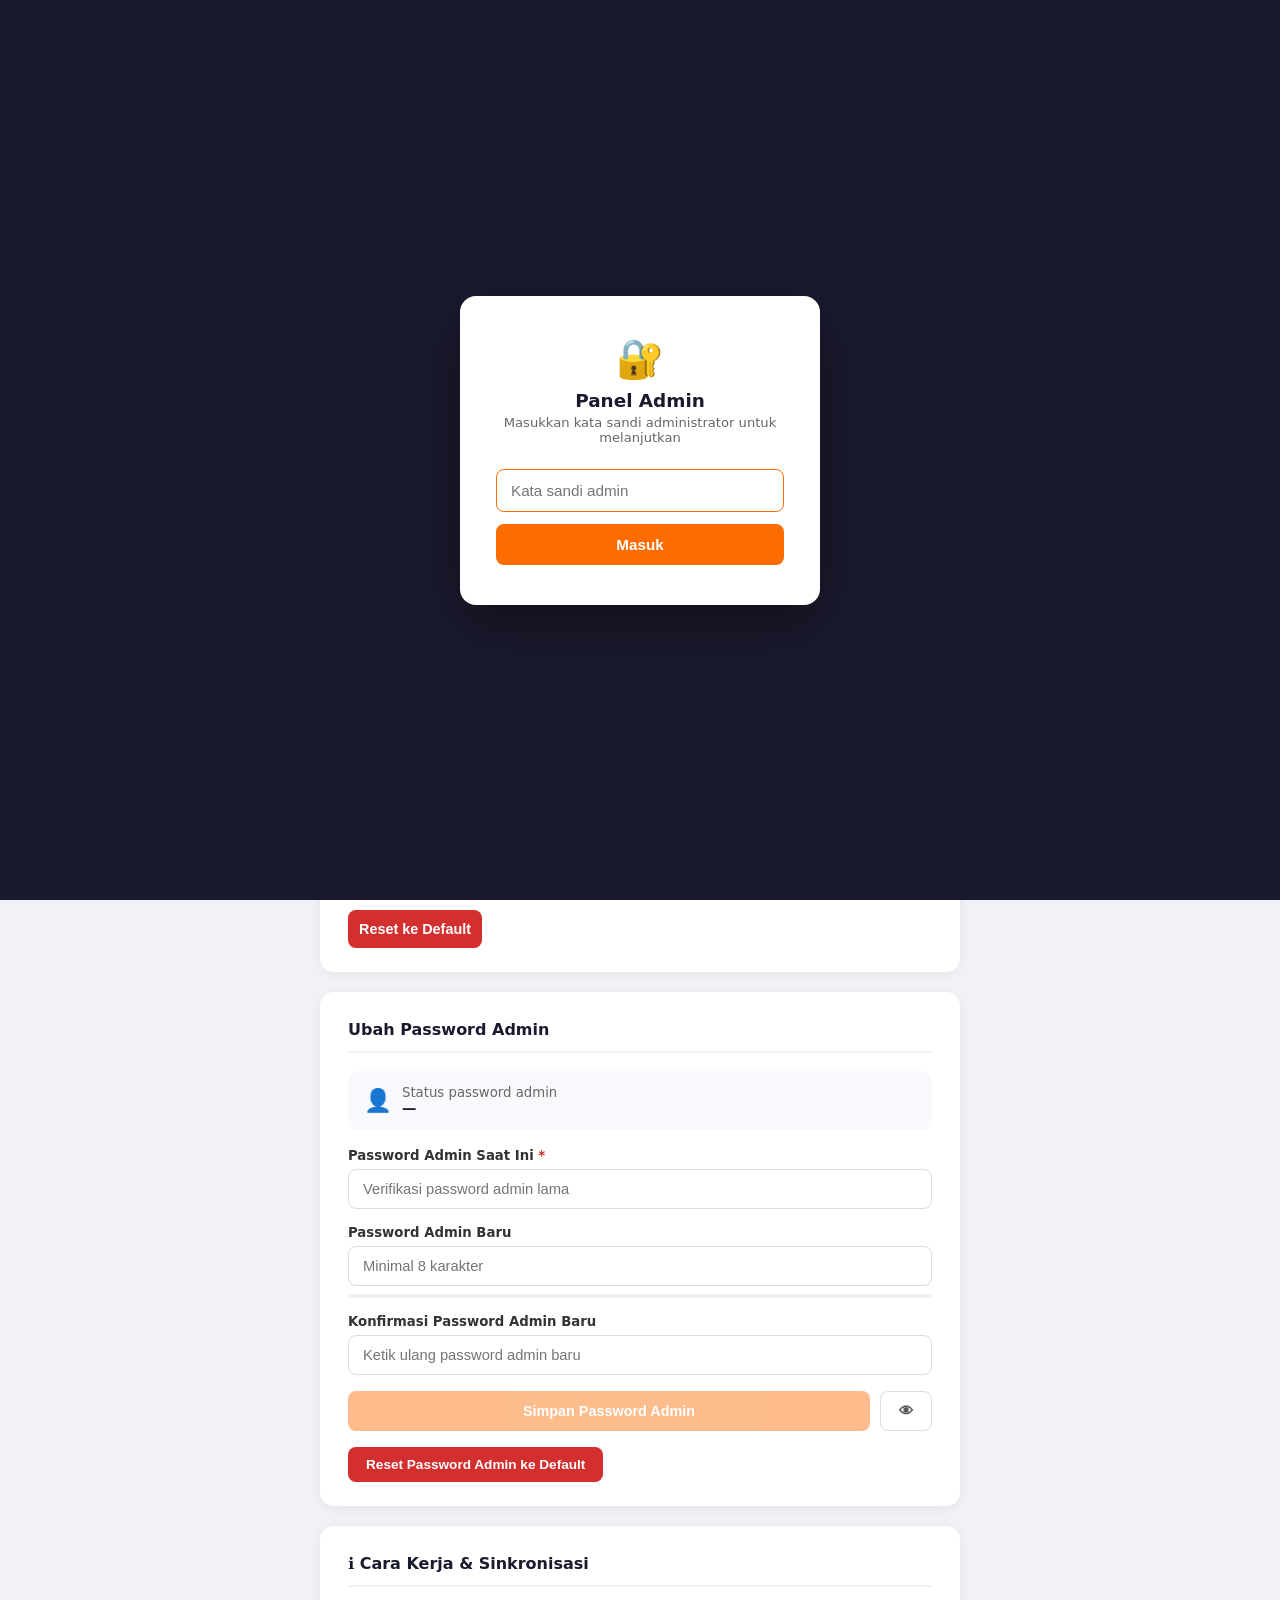
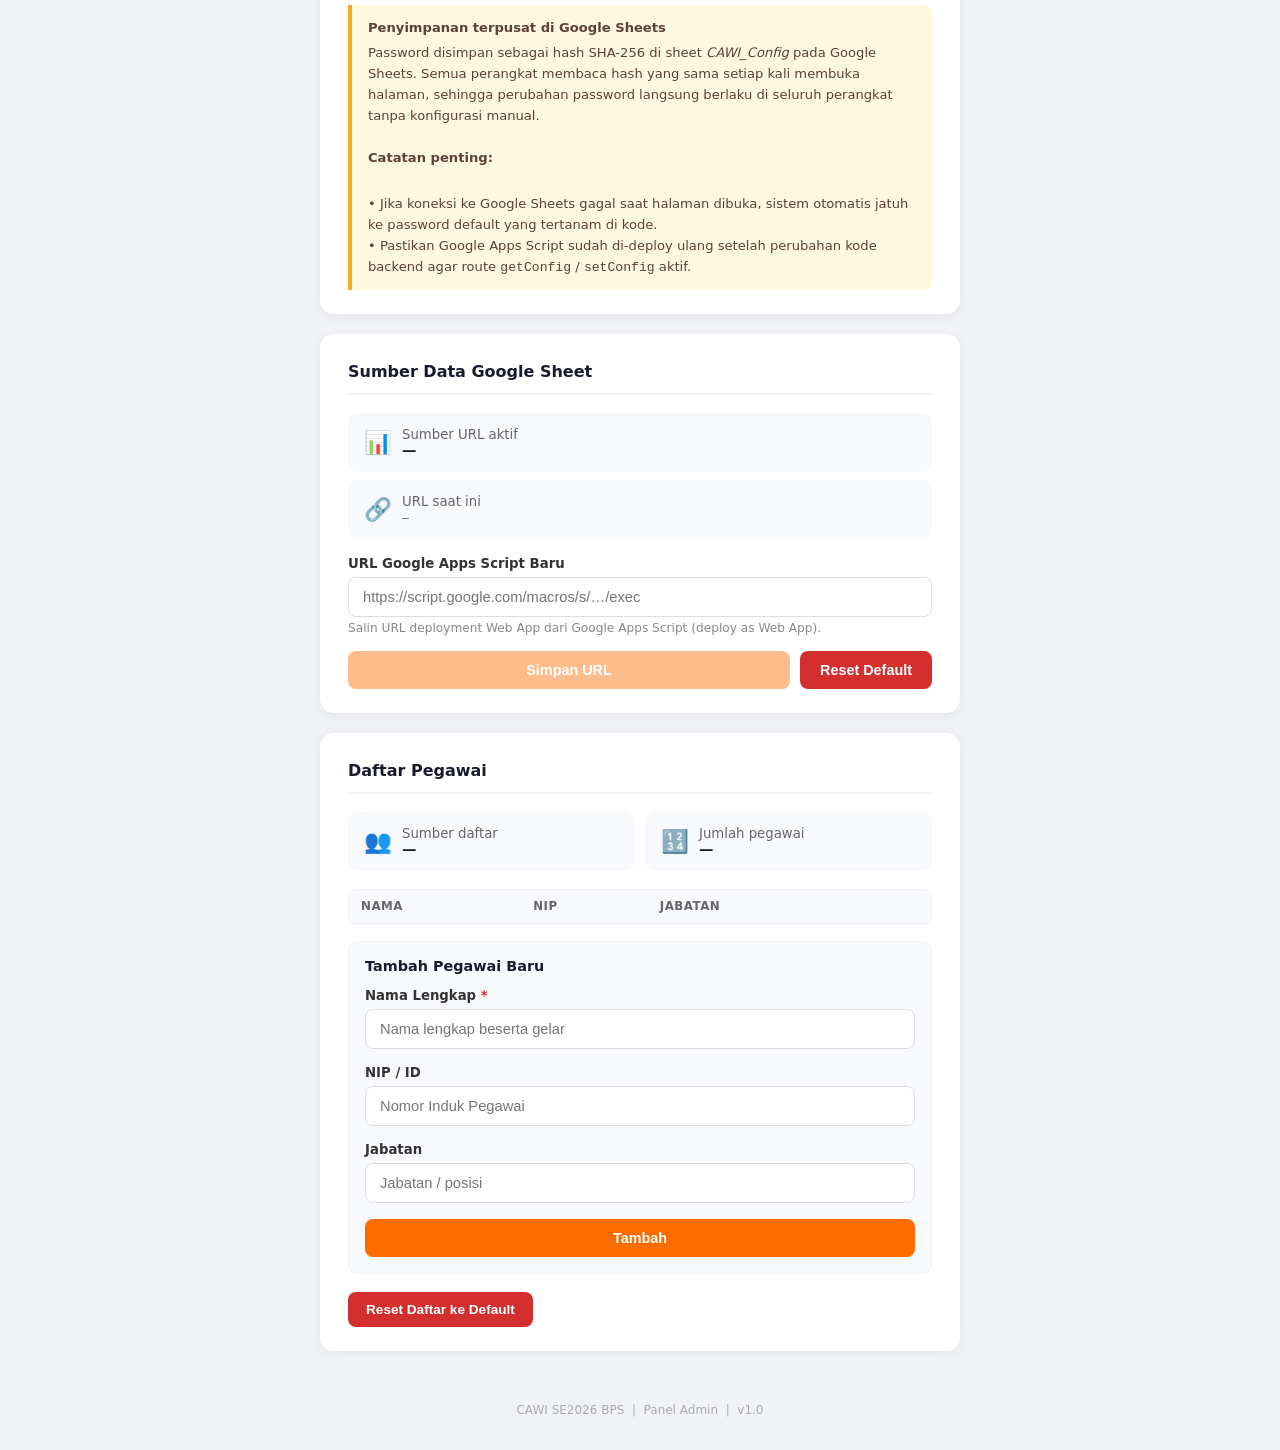
==== commit 3d7c149b: "Refactor code structure for improved readability and maintainability" ====
--- a/admin.html
+++ b/admin.html
@@ -387,7 +387,7 @@
     <button class="btn btn-outline" onclick="toggleShowPw()">👁</button>
   </div>
 
-  <div class="alert alert-ok"  id="alertOk">✅ Password berhasil diubah dan disimpan di perangkat ini.</div>
+  <div class="alert alert-ok"  id="alertOk">✅ Password berhasil diubah dan disimpan di Google Sheets.</div>
   <div class="alert alert-err" id="alertErr"></div>
 </div>
 
@@ -456,15 +456,15 @@
 <div class="card">
   <div class="card-title">ℹ️ Cara Kerja & Sinkronisasi</div>
   <div class="info-box">
-    <strong>Penyimpanan per perangkat</strong>
-    Password yang diubah disimpan di <em>localStorage</em> perangkat ini saja. Perangkat lain
-    (HP/laptop petugas lain) tetap menggunakan password lama sampai admin mengubahnya di
-    perangkat masing-masing.<br><br>
-    <strong>Cara distribusi password baru:</strong><br>
-    1. Ubah password di halaman ini (di perangkat admin).<br>
-    2. Sampaikan password baru kepada semua petugas.<br>
-    3. Masing-masing petugas masuk ke <code>…/admin.html</code> dan atur password yang sama.<br>
-    4. Atau: minta petugas logout (tutup tab/browser), lalu masukkan password baru di form login.
+    <strong>Penyimpanan terpusat di Google Sheets</strong>
+    Password disimpan sebagai hash SHA-256 di sheet <em>CAWI_Config</em> pada Google Sheets.
+    Semua perangkat membaca hash yang sama setiap kali membuka halaman, sehingga perubahan
+    password langsung berlaku di seluruh perangkat tanpa konfigurasi manual.<br><br>
+    <strong>Catatan penting:</strong><br>
+    • Jika koneksi ke Google Sheets gagal saat halaman dibuka, sistem otomatis jatuh ke
+    password default yang tertanam di kode.<br>
+    • Pastikan Google Apps Script sudah di-deploy ulang setelah perubahan kode backend agar
+    route <code>getConfig</code> / <code>setConfig</code> aktif.
   </div>
 </div>
 
